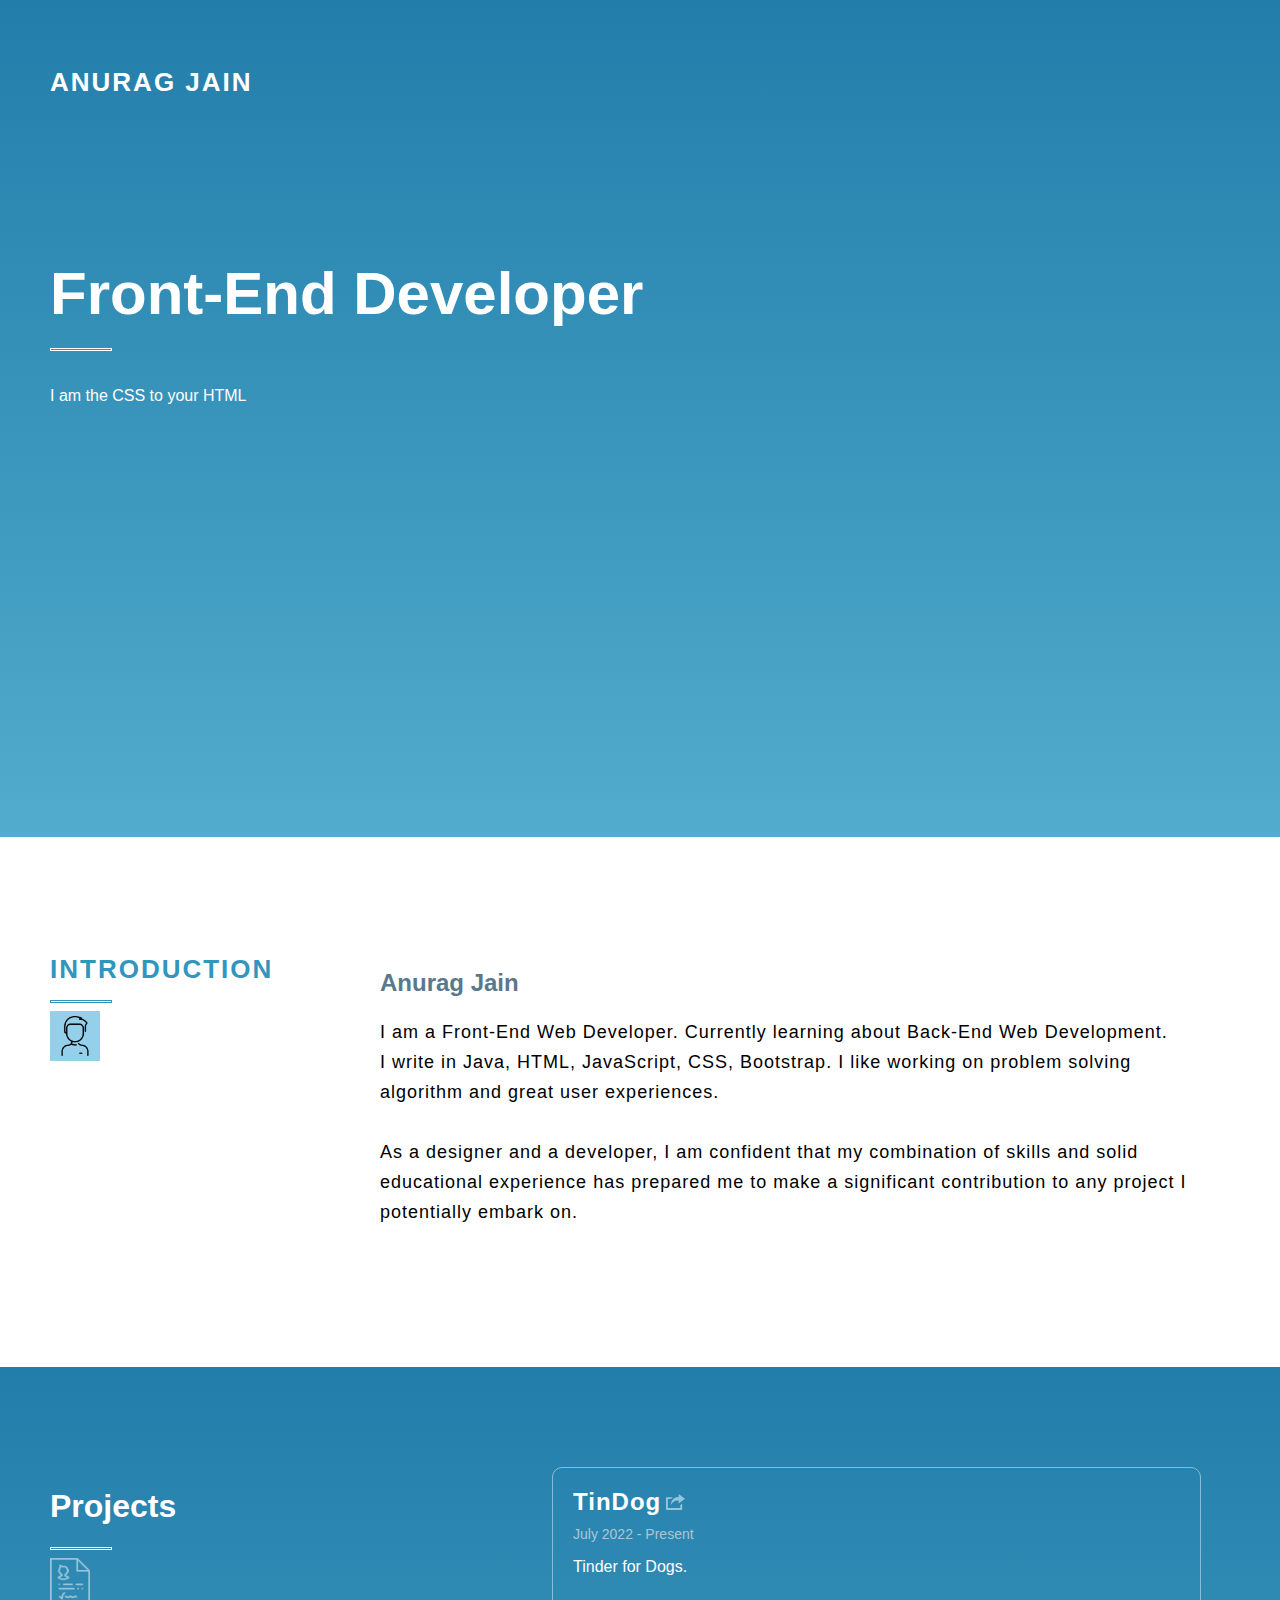
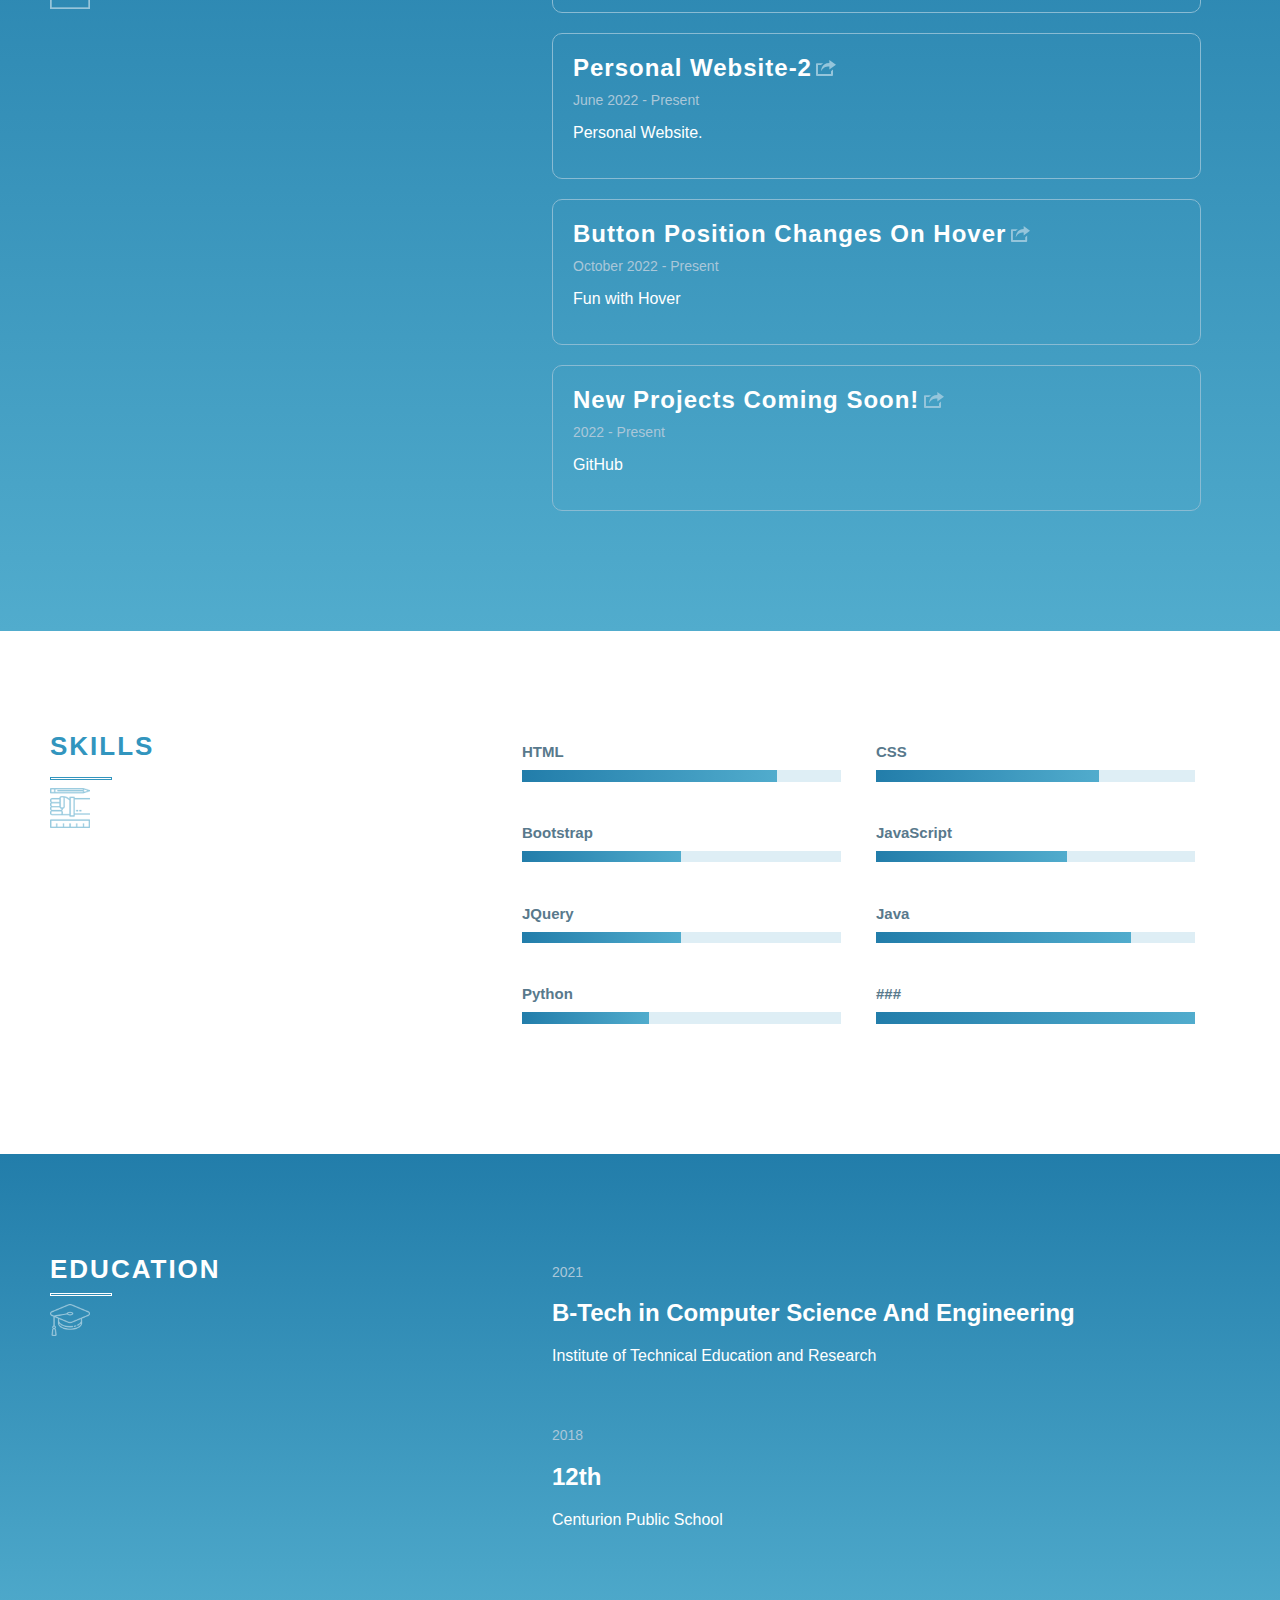
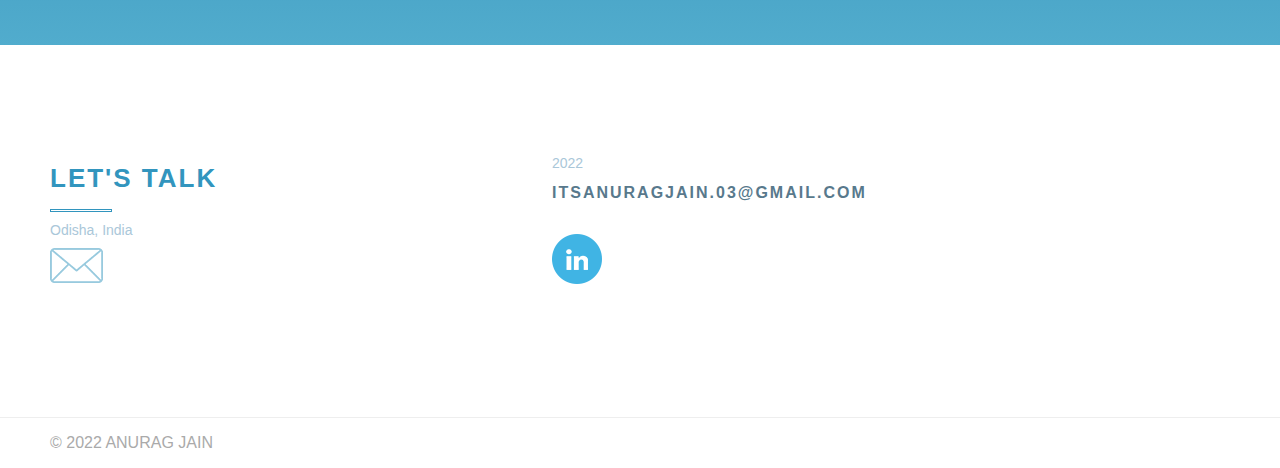
==== index.html @ f8e682bd "uploaded all files" ====
<!DOCTYPE html>
<html lang="en">
<head>
    <meta charset="UTF-8">
    <meta http-equiv="X-UA-Compatible" content="IE=edge">
    <meta name="viewport" content="width=device-width, initial-scale=1.0">
    <title>Document</title>
    <link rel="stylesheet" href="style.css">
</head>
<body>
    <div class="main-div">
        <div class="inner-main-div">
            <div class="div-1">
                <h1 class="name">Anurag Jain</h>
                    <!-- <div class="div-2">
                        <a href="#" class="home">Home</a>
                        <a href="#" class="about">About</a>
                        <a href="#" class="contact">Contact</a>
                    </div> -->
            </div>
            <h1 class="main-h1"><span class="front-end">Front-End </span><span class="developer">Developer</span><span class="designer">Designer</span></h1><hr class="main-hr">
            <p class="main-p">I am the CSS to your HTML</p>
        </div>
    </div>

    <div class="intro-div">
        <div class="inner-intro-div">
            <div class="inner-intro-div-1">
                <h1 class="intro-h1">Introduction</h1><hr class="intro-hr">
                <img src="boy.png" alt="boy" class="boy">
            </div>
            <div class="inner-intro-div-2">
                <h2 class="intro-h2">Anurag Jain</h2>
                <p class="intro-p">
                    I am a Front-End Web Developer. Currently learning about Back-End Web Development.<br>
                    I write in Java, HTML, JavaScript, CSS, Bootstrap. I like working on problem solving algorithm and great user experiences.
                    <br><br>
                    As a designer and a developer, I am confident that my combination of skills and solid educational experience has prepared me to make a significant contribution to any project I potentially embark on.
                </p>
            </div>
        </div>
    </div>

    <div class="project-div">
        <div class="project-div-1">
            <div class="inner-project-div-1">
                <h1 class="project-h1">Projects</h1><hr class="project-hr">
                <img src="project.png" alt="project-icon" class="project-icon">
            </div>
            <div class="inner-project-div-2">
                <div>
                    <div class="box">
                        <h2 class="box-h2">TinDog</h2>
                        <a target="_blank" href="https://anuragjain-git.github.io/tindog"><img src="link.svg"></a>
                        <div class="small">July 2022 - Present</div>
                        <p>Tinder for Dogs.</p>
                    </div>
                    <div class="box">
                        <h2 class="box-h2">Personal Website-2</h2>
                        <a target="_blank" href="https://anuragjain-git.github.io/"><img src="link.svg"></a>
                        <div class="small">June 2022 - Present</div>
                        <p>Personal Website.</p>
                    </div>
                    <div class="box">
                        <h2 class="box-h2">Button Position Changes On Hover</h2>
                        <a target="_blank" href="https://anuragjain-git.github.io/funhover"><img src="link.svg"></a>
                        <div class="small">October 2022 - Present</div>
                        <p>Fun with Hover</p>
                    </div>
                    <div class="box">
                        <h2 class="box-h2">New Projects Coming Soon!</h2>
                        <a target="_blank" href="https://github.io/anuragjain-git"><img src="link.svg"></a>
                        <div class="small">2022 - Present</div>
                        <p>GitHub</p>
                    </div>
                </div>
            </div>
        </div>
    </div>

    <div class="skill-div">
        <div class="skill-inner-div">
            <div class="skill-inner-div-1">
                <h1 class="skill-h1">Skills</h1><hr class="skill-hr">
                <img src="skill.png" alt="skill-icon" class="skill-icon">
            </div>
            <div class="skill-inner-div-2">
                <div>
                    <div class="col">
                        <h2 class="skill-h2">HTML</h2>
                        <div class="progressbar-div">
                            <div class="progressbar-html"></div>
                        </div>
                    </div>

                    <div class="col">
                        <h2 class="skill-h2">CSS</h2>
                        <div class="progressbar-div">
                            <div class="progressbar-css"></div>
                        </div>
                    </div>

                    <div class="col">
                        <h2 class="skill-h2">Bootstrap</h2>
                        <div class="progressbar-div">
                            <div class="progressbar-bootstrap"></div>
                        </div>
                    </div>

                    <div class="col">
                        <h2 class="skill-h2">JavaScript</h2>
                        <div class="progressbar-div">
                            <div class="progressbar-javascript"></div>
                        </div>
                    </div>

                    <div class="col">
                        <h2 class="skill-h2">JQuery</h2>
                        <div class="progressbar-div">
                            <div class="progressbar-jquery"></div>
                        </div>
                    </div>

                    <div class="col">
                        <h2 class="skill-h2">Java</h2>
                        <div class="progressbar-div">
                            <div class="progressbar-java"></div>
                        </div>
                    </div>

                    <div class="col">
                        <h2 class="skill-h2">Python</h2>
                        <div class="progressbar-div">
                            <div class="progressbar-python"></div>
                        </div>
                    </div>

                    <div class="col">
                        <h2 class="skill-h2">###</h2>
                        <div class="progressbar-div">
                            <div class="progressbar-x"></div>
                        </div>
                    </div>
                 </div>
            </div>
        </div>
    </div>

    <div class="education-div">
        <div class="education-inner-div">
            <div class="education-inner-div-1">
                <h1 class="education-h1">Education</h1><hr class="project-hr">
                <img src="education.png" alt="education-icon" class="education-icon">
            </div>
            <div class="education-inner-div-2">
                <div class="edu-div">
                    <div class="small">2021</div>
                    <h2>B-Tech in Computer Science And Engineering</h2>
                    <p>Institute of Technical Education and Research</p>
                    <br><br>
                    <div class="small">2018</div>
                    <h2>12th</h2>
                    <p>Centurion Public School</p>
                </div>
            </div>
        </div>
    </div>

    <div class="contact-div">
        <div class="contact-inner-div">
            <div class="contact-inner-div-1">
                <h1 class="contact-h1">Let's Talk</h1><hr class="contact-hr">
                <div class="small">Odisha, India</div>
                <img src="mail.png" alt="mail-icon" class="mail-icon">
            </div>
            <div class="contact-inner-div-2">
                <div class="small">2022</div>
                <h2 class="contact-h2"><a href="mailto:itsanuragjain.03@gmail.com" class="email">itsanuragjain.03@gmail.com</a></h2>
                <br>
                <a href="#" class="social"><img src="linkedin.png" alt="linkedin-icon"></a>
            </div>
        </div>
    </div>

    <div class="last-div">
        <div class="last-inner-div">
            <p class="last-div-p">© 2022 Anurag Jain</p>
        </div>
    </div>
<script src="https://code.jquery.com/jquery-3.6.1.min.js" integrity="sha256-o88AwQnZB+VDvE9tvIXrMQaPlFFSUTR+nldQm1LuPXQ=" crossorigin="anonymous"></script>
<script src="index.js"></script>
</body>
</html>
---- style.css ----
body {
    margin: 0;
    font-family: Arial, Helvetica, sans-serif;
}

.main-div {
    width: 100%;
    height:93vh;
    overflow: hidden;
    background: linear-gradient(to bottom, rgba(34,125,170,1) 0%, rgba(81,172,205,1) 100%);
    color: white;
    /* padding-bottom: 100px; */
}

.inner-main-div {
    /* padding: 30px 100px 30px 100px; */
    padding: 50px;
}


.div-1,.div-2 {
    display: inline;
}

.div-2 {
    float: right;
}

.home,.about,.contact {
    color: white;
    text-decoration: none;
    font-size: 24px;
}

.about {
    margin-left: 30px;
    margin-right: 30px;
}

.name {
    text-transform: uppercase;
    font-size: 26px;
    letter-spacing: 2px;
}

.main-h1 {
    padding-top: 120px;
    font-size: 60px;
    margin-bottom: 20px;
}

.main-hr {
    width: 60px;
    height: 1px;
    margin-left:0;
    border: 1.8px solid white;
}

.main-p {
    padding-top: 20px;
}

.designer {
    display: none;
}

.intro-div {
    width: 100%;
    height: auto;
    overflow: hidden;
    /* animation-name: fadeinup; */
}

.inner-intro-div {
    display: block;
    /* padding: 100px; */
    padding: 100px 50px 100px;
    height: 330px;
}

.inner-intro-div-1 {
    float: left;
    width: 250px;
    padding-right: 80px;
}

.inner-intro-div-2{
    width: 70%;
    float: left;
    /* padding-left: 80  */
    padding-bottom: 100px;
}

.intro-p {
    width: 100%;
    margin: 0;
    font-size: 18px;
    line-height: 30px;
    letter-spacing: 1px;
}

.intro-h1 {
    text-transform: uppercase;
    font-size: 26px;
    letter-spacing: 2px;
    color: #3295be;
    margin-bottom: 15px;
}

.intro-h2 {
    margin-top: 32px;
    color: #58798c;
}

.boy {
    width: 40px;
    padding: 3px;
    background-color: #95d0ea;
    border:2px solid #95d0ea;
}

.intro-hr {
    width: 60px;
    height: 1px;
    margin-left:0;
    border: 1.8px solid #3295be;
}

.project-div {
    /* height: 860px; */
    height: auto;
    background: linear-gradient(to bottom, rgba(34,125,170,1) 0%, rgba(81,172,205,1) 100%);
    color: white;
}

.project-div-1 {
    padding: 100px 50px;
    height: auto;
    overflow: auto;
}

.inner-project-div-1 {
    width: 40%;
    float: left;
    margin-bottom: 30px;
    padding-right: 30px;
}

.inner-project-div-2 {
    /* position: absolute; */
    width: 55%;
    /* padding-left: 30px; */
    float: left;
}

.project-hr {
    width: 60px;
    height: 1px;
    margin-left:0;
    border: 1.8px solid white;
}

.box {
    border: 1px solid #89bbd3;
    border-radius: 10px;
    padding: 20px;
    color: white;
    margin-bottom: 20px;
}

.project-icon {
    width: 40px;
}

.project-link-1 {
    text-decoration: none;
    color: #cce6f6;
}

.project-link-1:hover {
    color:#fff ;
}

.small {
    font-size: 14px;
    color: #aac7d9;
    margin-bottom: 10px;
    margin-top: 10px;
}

.box-h2 {
    letter-spacing: 1px;
    margin-bottom: 5px;
    display: inline;
    margin: 0;
}

.skill-div {
    height: auto;
    overflow: hidden;
    padding: 100px 50px;
}

.skill-inner-div {
    /* height: 860px; */
    /* color: white; */
    /* padding: 100px; */
}

.skill-inner-div-1 {
    width: 40%;
    float: left;
    margin-bottom: 30px;
    /* padding-right: 30px; */
}

.skill-inner-div-2 {
    width: 60%;
    float: left;
    /* padding-left: 30px; */
}

.col {
    width: 50%;
    float: left;
}

.skill-h1 {
    text-transform: uppercase;
    font-size: 26px;
    letter-spacing: 2px;
    color: #3295be;
    margin-bottom: 15px;
    margin-top: 0;
}

.skill-hr {
    width: 60px;
    height: 1px;
    margin-left:0;
    border: 1.8px solid #3295be;
}

.skill-icon {
    width: 40px;
}



.skill-h2 {
    /* color: #2473a0; */
    color: #58798c;
    font-size: 15px;
    margin-bottom: 10px;
}

.progressbar-div {
    width: 90%;
    height: 11.2px;
    /* position: relative; */
    background-color: #deeef5;
    margin-bottom: 30px;
}

.progressbar-div:hover {
    opacity: 0.7;
}

.progressbar-html,.progressbar-css,.progressbar-bootstrap,.progressbar-javascript,.progressbar-jquery,.progressbar-java,.progressbar-python,.progressbar-x {
    height: 100%;
    background: -webkit-linear-gradient(left, rgba(34,125,170,1) 0%, rgba(81,172,205,1) 100%);;
}

.progressbar-html {
    width: 80%;
}

.progressbar-css {
    width: 70%;
}

.progressbar-bootstrap {
    width: 50%;
}

.progressbar-javascript {
    width: 60%;
}

.progressbar-jquery {
    width: 50%;
}

.progressbar-java {
    width: 80%;
}

.progressbar-python {
    width: 40%;
}

.progressbar-x {
    width: 100%;
}

.education-div {
    height: auto;
    overflow: hidden;
    padding: 100px 50px;
    background: linear-gradient(to bottom, rgba(34,125,170,1) 0%, rgba(81,172,205,1) 100%);
    color: white;
}

.education-inner-div {
    
}

.education-inner-div-1 {
    width: 40%;
    float: left;
    margin-bottom: 30px;
    padding-right: 30px;
}

.education-inner-div-2 {
    width: 55%;
    float: left;
    /* padding-left: 30px; */
}

.edu-div {
    /* padding-left: 20px; */
}

.education-h1 {
    margin: 0;
    text-transform: uppercase;
    font-size: 26px;
    letter-spacing: 2px;
}

.education-hr {
    width: 60px;
    height: 1px;
    margin-left:0;
    border: 1.8px solid white;
}

.education-icon {
    width: 40px;
}

.contact-div {
    height: auto;
    overflow: hidden;
    padding: 100px 50px;
}

.contact-inner-div {
}

.contact-inner-div-1 {
    width: 40%;
    float: left;
    margin-bottom: 30px;
    padding-right: 30px;
}

.contact-inner-div-2 {
    width: 55%;
    float: left;
}

.contact-h1 {
    text-transform: uppercase;
    font-size: 26px;
    letter-spacing: 2px;
    color: #3295be;
    margin-bottom: 15px;
}

.contact-h2 {
    text-transform: uppercase;
    font-size: 16px;
    letter-spacing: 2px;
}

.contact-hr {
    width: 60px;
    height: 1px;
    margin-left:0;
    border: 1.8px solid #3295be;
}

.email {
    color: #58798c;
    text-decoration: none;
}

.email:hover {
    opacity: 0.7;
}

.social:hover {
  opacity: 0.7;
}

.last-div {
    border-top: 1px #eee solid;
}

.last-div-p {
    color: #aaa;
    /* text-align: center; */
    text-transform: uppercase;
    margin-top: 16px;
    margin-bottom: 16px;
}

.last-inner-div {
    padding-left: 50px;
    padding-right: 60px;
}

@media screen and (max-width: 412px) {

    .col {
         width: 100%;
         margin-bottom: 30px;
    }

    .skill-inner-div-2 {
        width: 100%;
    }

    .education-inner-div-2 {
        width: 100%;
    }

    .inner-project-div-2 {
        width: 100%;
    }

    .box {
        width: 80%;
    }

    .contact-div {
        padding-top: 60px;
        padding-bottom: 60px;
    }

    .contact-inner-div-1 {
        width: 50%;
    }

    .contact-inner-div-2 {
        width: 80%;
    }

    /* .main-div {
        height: auto;
        padding-top: 50px;
        padding-bottom: 500px;
    } */
    
}

@media screen and (max-width: 712px) {

    .main-div {
        height: auto;
        padding-top: 50px;
        padding-bottom: 200px;
    }

}
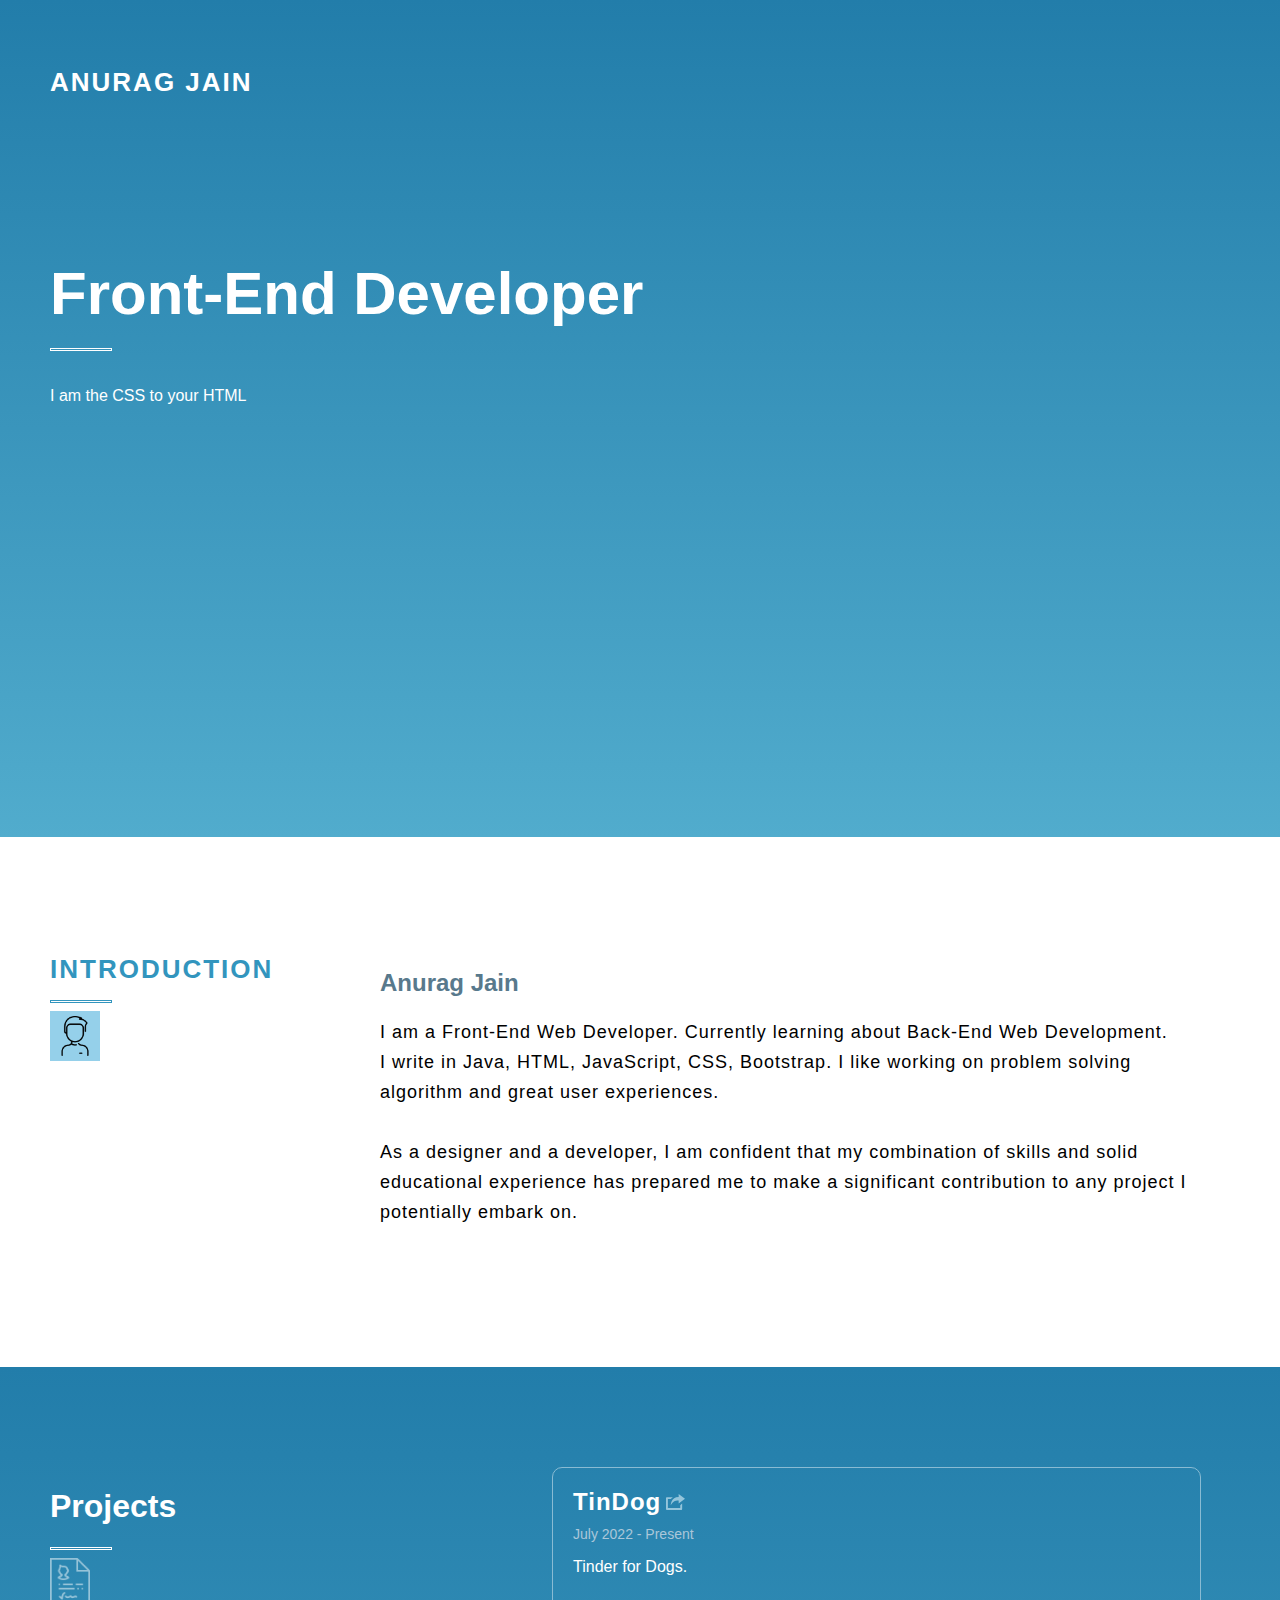
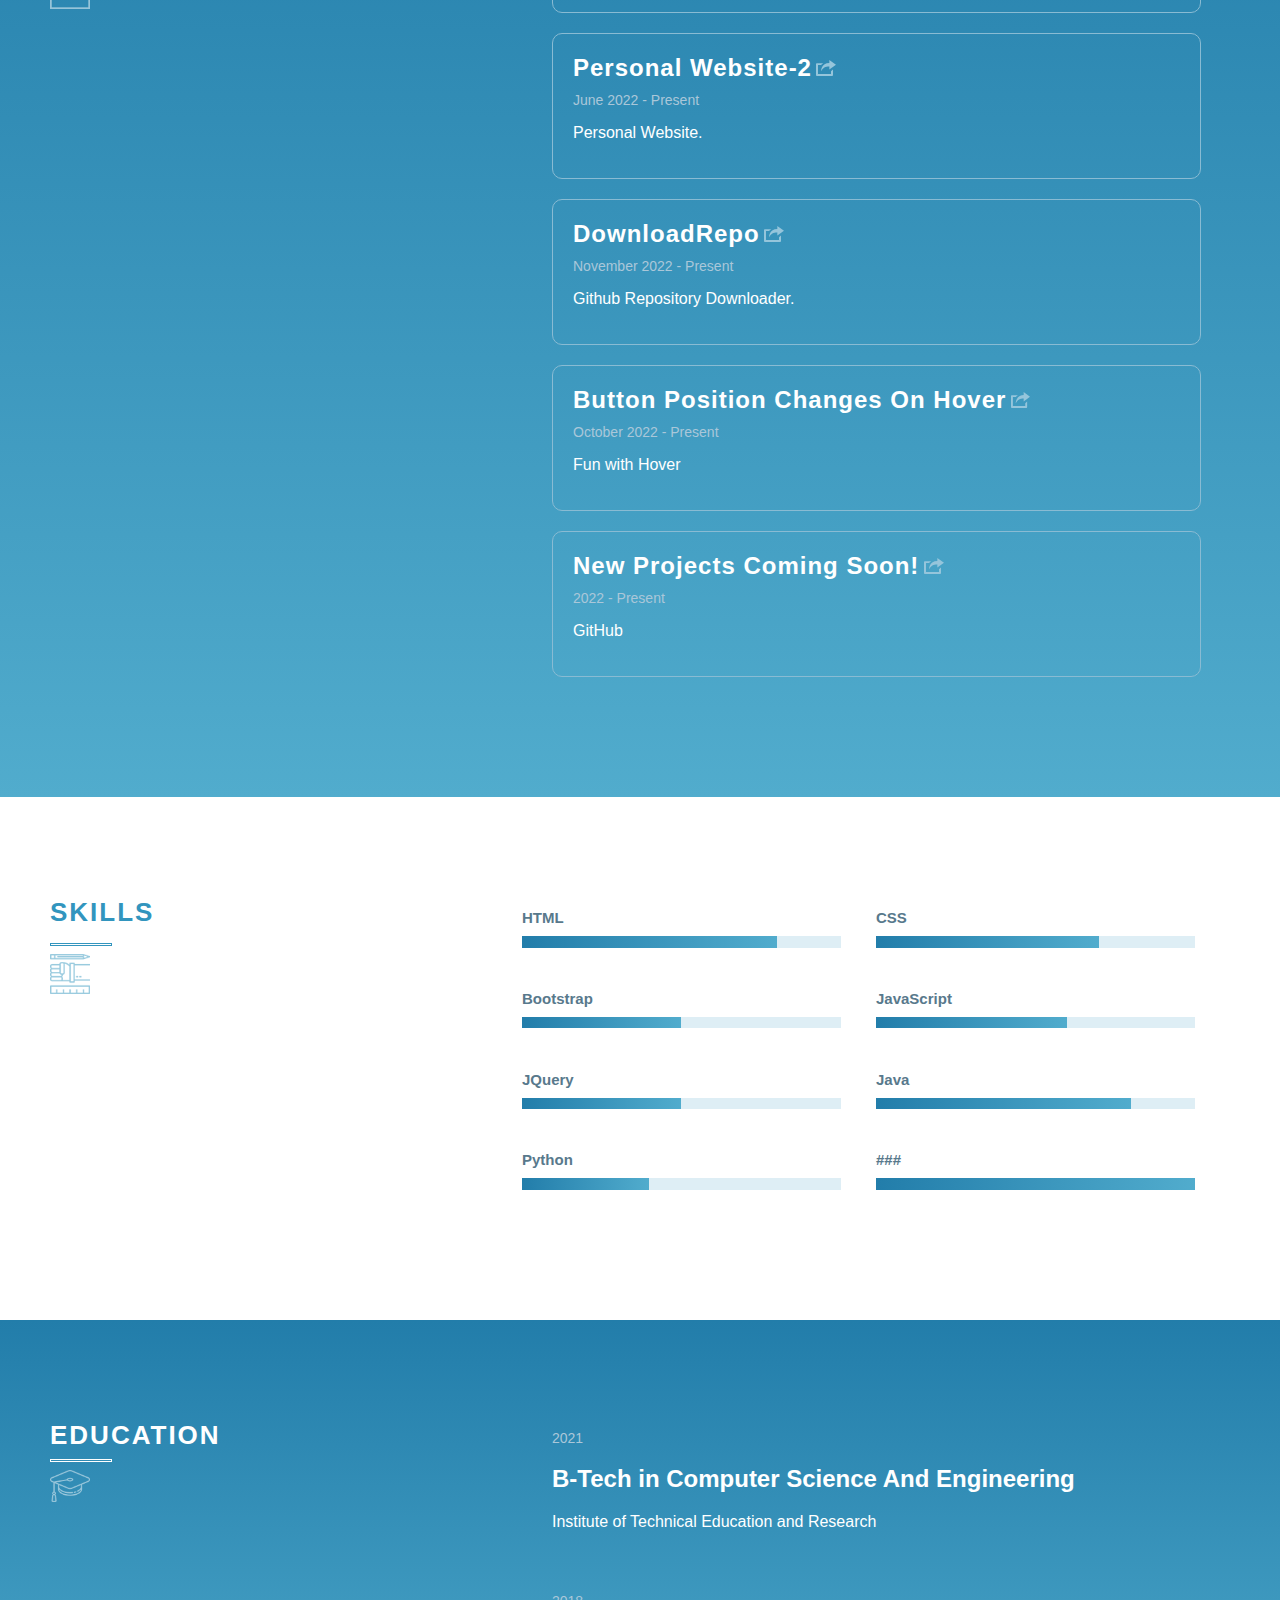
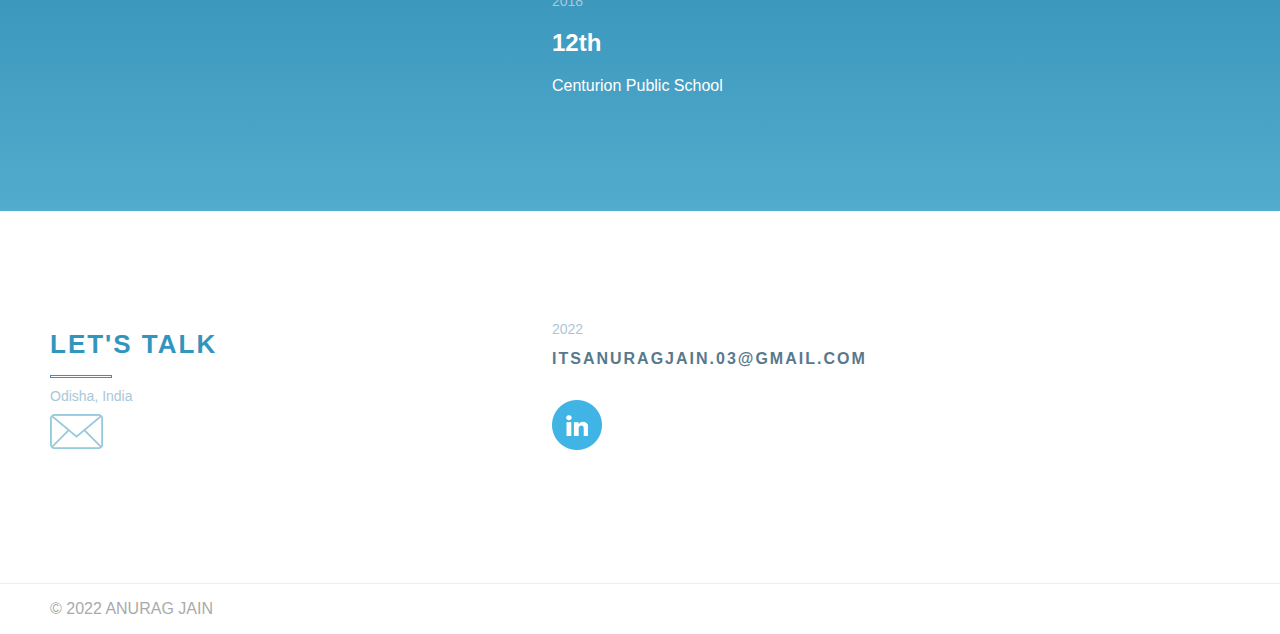
==== commit 53dc18c6: "third div added in inner-project-div-2" ====
--- a/index.html
+++ b/index.html
@@ -60,6 +60,12 @@
                         <a target="_blank" href="https://anuragjain-git.github.io/"><img src="link.svg"></a>
                         <div class="small">June 2022 - Present</div>
                         <p>Personal Website.</p>
+                    </div>
+                    <div class="box">
+                        <h2 class="box-h2">DownloadRepo</h2>
+                        <a target="_blank" href="https://anuragjain-git.github.io/"><img src="link.svg"></a>
+                        <div class="small">November 2022 - Present</div>
+                        <p>Github Repository Downloader.</p>
                     </div>
                     <div class="box">
                         <h2 class="box-h2">Button Position Changes On Hover</h2>
@@ -190,4 +196,4 @@
 <script src="https://code.jquery.com/jquery-3.6.1.min.js" integrity="sha256-o88AwQnZB+VDvE9tvIXrMQaPlFFSUTR+nldQm1LuPXQ=" crossorigin="anonymous"></script>
 <script src="index.js"></script>
 </body>
-</html>+</html>
--- a/style.css
+++ b/style.css
@@ -422,7 +422,7 @@
     padding-right: 60px;
 }
 
-@media screen and (max-width: 412px) {
+@media screen and (max-width: 600px) {
 
     .col {
          width: 100%;
@@ -474,4 +474,4 @@
         padding-bottom: 200px;
     }
 
-}+}
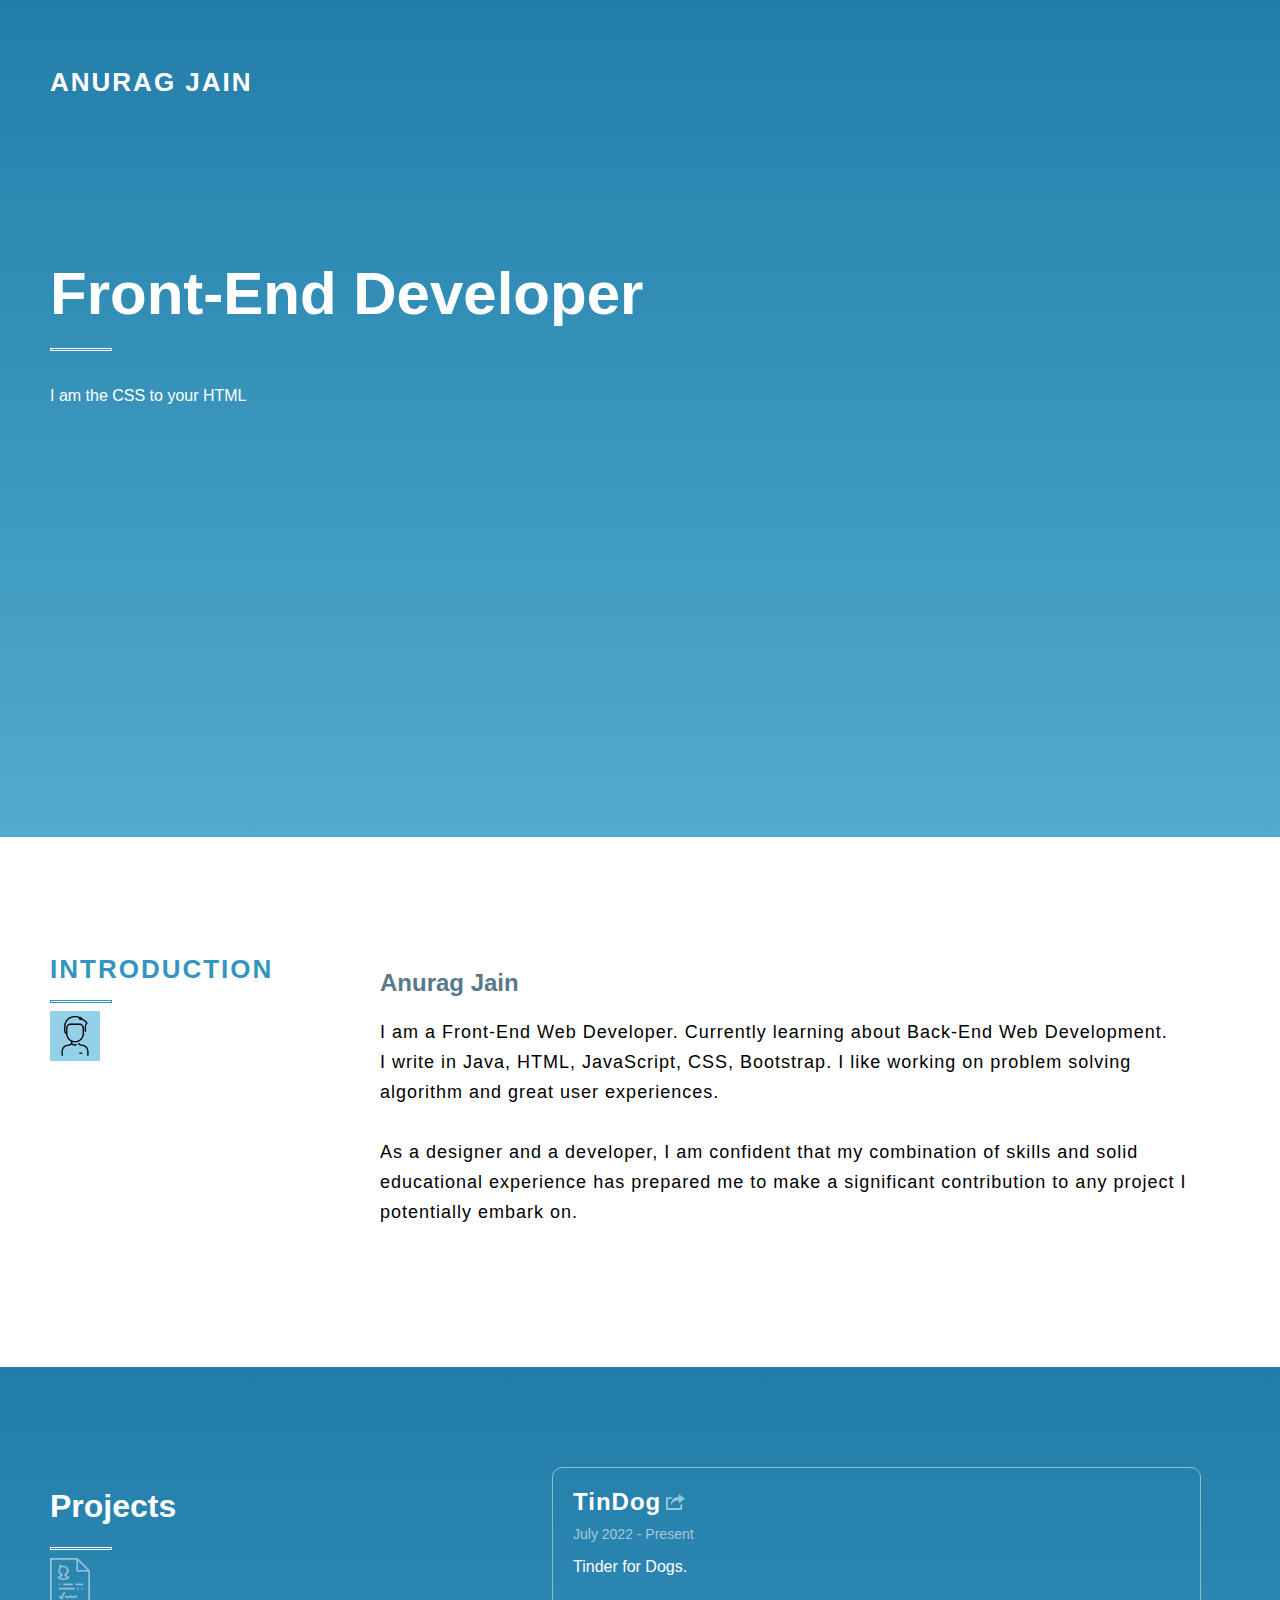
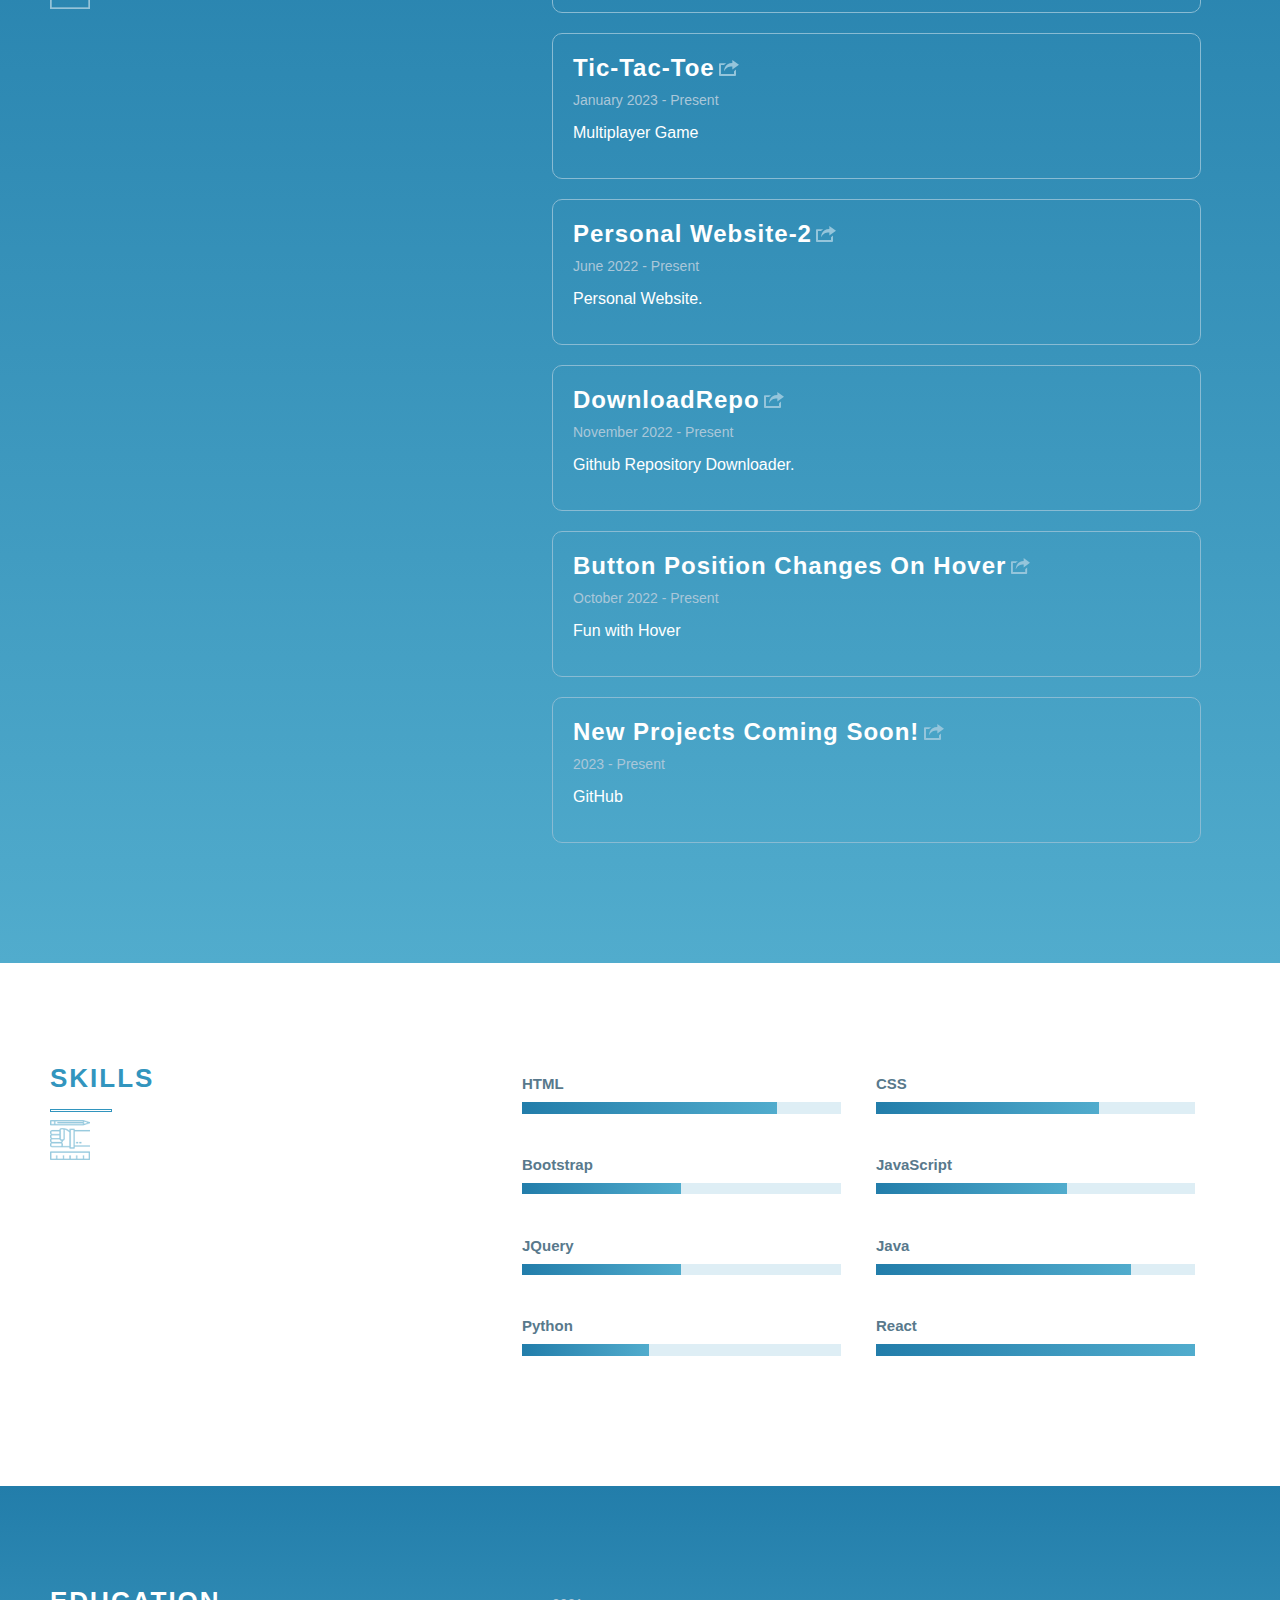
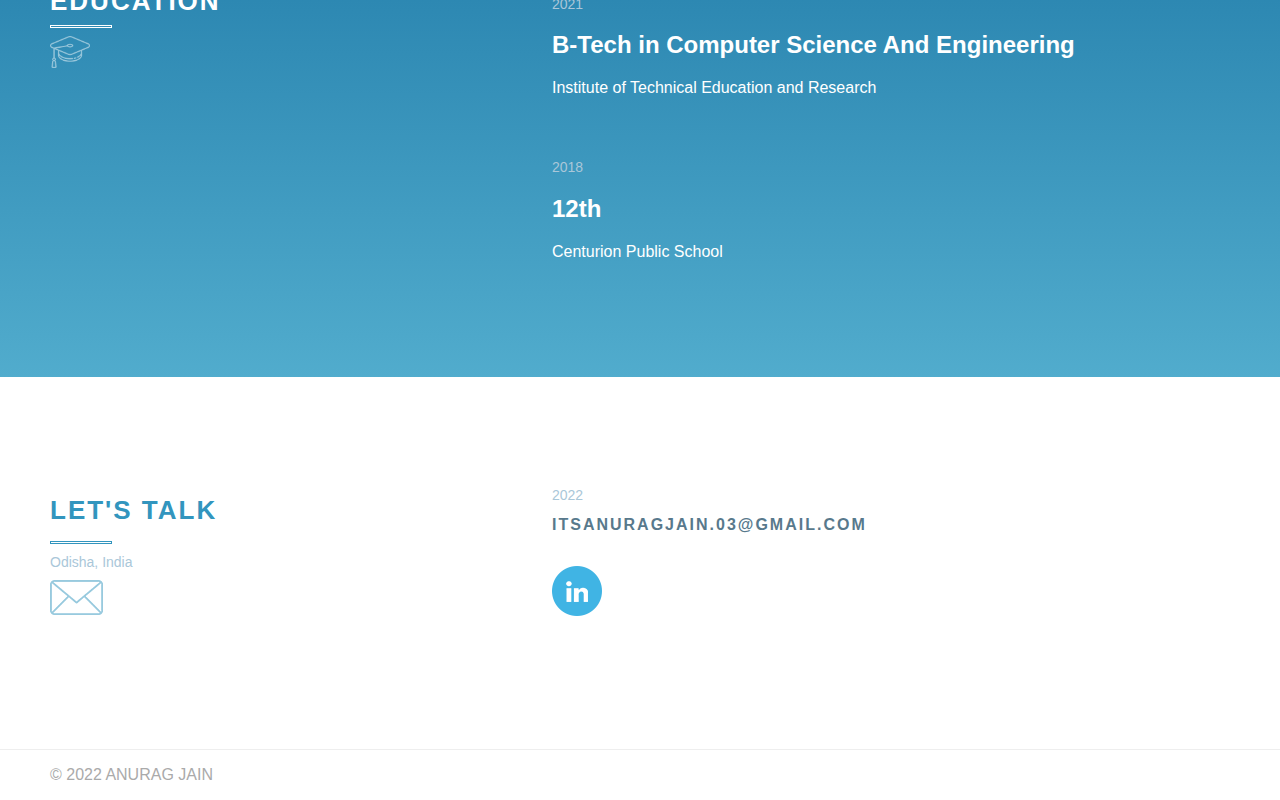
==== commit 612f08c8: "added tictactoe project, added skill react" ====
--- a/index.html
+++ b/index.html
@@ -1,199 +1,206 @@
-<!DOCTYPE html>
-<html lang="en">
-<head>
-    <meta charset="UTF-8">
-    <meta http-equiv="X-UA-Compatible" content="IE=edge">
-    <meta name="viewport" content="width=device-width, initial-scale=1.0">
-    <title>Document</title>
-    <link rel="stylesheet" href="style.css">
-</head>
-<body>
-    <div class="main-div">
-        <div class="inner-main-div">
-            <div class="div-1">
-                <h1 class="name">Anurag Jain</h>
-                    <!-- <div class="div-2">
-                        <a href="#" class="home">Home</a>
-                        <a href="#" class="about">About</a>
-                        <a href="#" class="contact">Contact</a>
-                    </div> -->
-            </div>
-            <h1 class="main-h1"><span class="front-end">Front-End </span><span class="developer">Developer</span><span class="designer">Designer</span></h1><hr class="main-hr">
-            <p class="main-p">I am the CSS to your HTML</p>
-        </div>
-    </div>
-
-    <div class="intro-div">
-        <div class="inner-intro-div">
-            <div class="inner-intro-div-1">
-                <h1 class="intro-h1">Introduction</h1><hr class="intro-hr">
-                <img src="boy.png" alt="boy" class="boy">
-            </div>
-            <div class="inner-intro-div-2">
-                <h2 class="intro-h2">Anurag Jain</h2>
-                <p class="intro-p">
-                    I am a Front-End Web Developer. Currently learning about Back-End Web Development.<br>
-                    I write in Java, HTML, JavaScript, CSS, Bootstrap. I like working on problem solving algorithm and great user experiences.
-                    <br><br>
-                    As a designer and a developer, I am confident that my combination of skills and solid educational experience has prepared me to make a significant contribution to any project I potentially embark on.
-                </p>
-            </div>
-        </div>
-    </div>
-
-    <div class="project-div">
-        <div class="project-div-1">
-            <div class="inner-project-div-1">
-                <h1 class="project-h1">Projects</h1><hr class="project-hr">
-                <img src="project.png" alt="project-icon" class="project-icon">
-            </div>
-            <div class="inner-project-div-2">
-                <div>
-                    <div class="box">
-                        <h2 class="box-h2">TinDog</h2>
-                        <a target="_blank" href="https://anuragjain-git.github.io/tindog"><img src="link.svg"></a>
-                        <div class="small">July 2022 - Present</div>
-                        <p>Tinder for Dogs.</p>
-                    </div>
-                    <div class="box">
-                        <h2 class="box-h2">Personal Website-2</h2>
-                        <a target="_blank" href="https://anuragjain-git.github.io/"><img src="link.svg"></a>
-                        <div class="small">June 2022 - Present</div>
-                        <p>Personal Website.</p>
-                    </div>
-                    <div class="box">
-                        <h2 class="box-h2">DownloadRepo</h2>
-                        <a target="_blank" href="https://anuragjain-git.github.io/"><img src="link.svg"></a>
-                        <div class="small">November 2022 - Present</div>
-                        <p>Github Repository Downloader.</p>
-                    </div>
-                    <div class="box">
-                        <h2 class="box-h2">Button Position Changes On Hover</h2>
-                        <a target="_blank" href="https://anuragjain-git.github.io/funhover"><img src="link.svg"></a>
-                        <div class="small">October 2022 - Present</div>
-                        <p>Fun with Hover</p>
-                    </div>
-                    <div class="box">
-                        <h2 class="box-h2">New Projects Coming Soon!</h2>
-                        <a target="_blank" href="https://github.io/anuragjain-git"><img src="link.svg"></a>
-                        <div class="small">2022 - Present</div>
-                        <p>GitHub</p>
-                    </div>
-                </div>
-            </div>
-        </div>
-    </div>
-
-    <div class="skill-div">
-        <div class="skill-inner-div">
-            <div class="skill-inner-div-1">
-                <h1 class="skill-h1">Skills</h1><hr class="skill-hr">
-                <img src="skill.png" alt="skill-icon" class="skill-icon">
-            </div>
-            <div class="skill-inner-div-2">
-                <div>
-                    <div class="col">
-                        <h2 class="skill-h2">HTML</h2>
-                        <div class="progressbar-div">
-                            <div class="progressbar-html"></div>
-                        </div>
-                    </div>
-
-                    <div class="col">
-                        <h2 class="skill-h2">CSS</h2>
-                        <div class="progressbar-div">
-                            <div class="progressbar-css"></div>
-                        </div>
-                    </div>
-
-                    <div class="col">
-                        <h2 class="skill-h2">Bootstrap</h2>
-                        <div class="progressbar-div">
-                            <div class="progressbar-bootstrap"></div>
-                        </div>
-                    </div>
-
-                    <div class="col">
-                        <h2 class="skill-h2">JavaScript</h2>
-                        <div class="progressbar-div">
-                            <div class="progressbar-javascript"></div>
-                        </div>
-                    </div>
-
-                    <div class="col">
-                        <h2 class="skill-h2">JQuery</h2>
-                        <div class="progressbar-div">
-                            <div class="progressbar-jquery"></div>
-                        </div>
-                    </div>
-
-                    <div class="col">
-                        <h2 class="skill-h2">Java</h2>
-                        <div class="progressbar-div">
-                            <div class="progressbar-java"></div>
-                        </div>
-                    </div>
-
-                    <div class="col">
-                        <h2 class="skill-h2">Python</h2>
-                        <div class="progressbar-div">
-                            <div class="progressbar-python"></div>
-                        </div>
-                    </div>
-
-                    <div class="col">
-                        <h2 class="skill-h2">###</h2>
-                        <div class="progressbar-div">
-                            <div class="progressbar-x"></div>
-                        </div>
-                    </div>
-                 </div>
-            </div>
-        </div>
-    </div>
-
-    <div class="education-div">
-        <div class="education-inner-div">
-            <div class="education-inner-div-1">
-                <h1 class="education-h1">Education</h1><hr class="project-hr">
-                <img src="education.png" alt="education-icon" class="education-icon">
-            </div>
-            <div class="education-inner-div-2">
-                <div class="edu-div">
-                    <div class="small">2021</div>
-                    <h2>B-Tech in Computer Science And Engineering</h2>
-                    <p>Institute of Technical Education and Research</p>
-                    <br><br>
-                    <div class="small">2018</div>
-                    <h2>12th</h2>
-                    <p>Centurion Public School</p>
-                </div>
-            </div>
-        </div>
-    </div>
-
-    <div class="contact-div">
-        <div class="contact-inner-div">
-            <div class="contact-inner-div-1">
-                <h1 class="contact-h1">Let's Talk</h1><hr class="contact-hr">
-                <div class="small">Odisha, India</div>
-                <img src="mail.png" alt="mail-icon" class="mail-icon">
-            </div>
-            <div class="contact-inner-div-2">
-                <div class="small">2022</div>
-                <h2 class="contact-h2"><a href="mailto:itsanuragjain.03@gmail.com" class="email">itsanuragjain.03@gmail.com</a></h2>
-                <br>
-                <a href="#" class="social"><img src="linkedin.png" alt="linkedin-icon"></a>
-            </div>
-        </div>
-    </div>
-
-    <div class="last-div">
-        <div class="last-inner-div">
-            <p class="last-div-p">© 2022 Anurag Jain</p>
-        </div>
-    </div>
-<script src="https://code.jquery.com/jquery-3.6.1.min.js" integrity="sha256-o88AwQnZB+VDvE9tvIXrMQaPlFFSUTR+nldQm1LuPXQ=" crossorigin="anonymous"></script>
-<script src="index.js"></script>
-</body>
-</html>
+<!DOCTYPE html>
+<html lang="en">
+<head>
+    <meta charset="UTF-8">
+    <meta http-equiv="X-UA-Compatible" content="IE=edge">
+    <meta name="viewport" content="width=device-width, initial-scale=1.0">
+    <title>Anurag Jain</title>
+    <link rel="stylesheet" href="style.css">
+    <link rel="icon" href="favicon.ico">
+</head>
+<body>
+    <div class="main-div">
+        <div class="inner-main-div">
+            <div class="div-1">
+                <h1 class="name">Anurag Jain</h>
+                    <!-- <div class="div-2">
+                        <a href="#" class="home">Home</a>
+                        <a href="#" class="about">About</a>
+                        <a href="#" class="contact">Contact</a>
+                    </div> -->
+            </div>
+            <h1 class="main-h1"><span class="front-end">Front-End </span><span class="developer">Developer</span><span class="designer">Designer</span></h1><hr class="main-hr">
+            <p class="main-p">I am the CSS to your HTML</p>
+        </div>
+    </div>
+
+    <div class="intro-div">
+        <div class="inner-intro-div">
+            <div class="inner-intro-div-1">
+                <h1 class="intro-h1">Introduction</h1><hr class="intro-hr">
+                <img src="boy.png" alt="boy" class="boy">
+            </div>
+            <div class="inner-intro-div-2">
+                <h2 class="intro-h2">Anurag Jain</h2>
+                <p class="intro-p">
+                    I am a Front-End Web Developer. Currently learning about Back-End Web Development.<br>
+                    I write in Java, HTML, JavaScript, CSS, Bootstrap. I like working on problem solving algorithm and great user experiences.
+                    <br><br>
+                    As a designer and a developer, I am confident that my combination of skills and solid educational experience has prepared me to make a significant contribution to any project I potentially embark on.
+                </p>
+            </div>
+        </div>
+    </div>
+
+    <div class="project-div">
+        <div class="project-div-1">
+            <div class="inner-project-div-1">
+                <h1 class="project-h1">Projects</h1><hr class="project-hr">
+                <img src="project.png" alt="project-icon" class="project-icon">
+            </div>
+            <div class="inner-project-div-2">
+                <div>
+                    <div class="box">
+                        <h2 class="box-h2">TinDog</h2>
+                        <a target="_blank" href="https://anuragjain-git.github.io/tindog"><img src="link.svg"></a>
+                        <div class="small">July 2022 - Present</div>
+                        <p>Tinder for Dogs.</p>
+                    </div>
+                    <div class="box">
+                        <h2 class="box-h2">Tic-Tac-Toe</h2>
+                        <a target="_blank" href="https://anuragjain-git.github.io/tictactoe"><img src="link.svg"></a>
+                        <div class="small">January 2023 - Present</div>
+                        <p>Multiplayer Game</p>
+                    </div>
+                    <div class="box">
+                        <h2 class="box-h2">Personal Website-2</h2>
+                        <a target="_blank" href="https://anuragjain-git.github.io/Anurag"><img src="link.svg"></a>
+                        <div class="small">June 2022 - Present</div>
+                        <p>Personal Website.</p>
+                    </div>
+                    <div class="box">
+                        <h2 class="box-h2">DownloadRepo</h2>
+                        <a target="_blank" href="https://anuragjain-git.github.io/downloadrepo"><img src="link.svg"></a>
+                        <div class="small">November 2022 - Present</div>
+                        <p>Github Repository Downloader.</p>
+                    </div>
+                    <div class="box">
+                        <h2 class="box-h2">Button Position Changes On Hover</h2>
+                        <a target="_blank" href="https://anuragjain-git.github.io/funhover"><img src="link.svg"></a>
+                        <div class="small">October 2022 - Present</div>
+                        <p>Fun with Hover</p>
+                    </div>
+                    <div class="box">
+                        <h2 class="box-h2">New Projects Coming Soon!</h2>
+                        <a target="_blank" href="https://github.com/anuragjain-git"><img src="link.svg"></a>
+                        <div class="small">2023 - Present</div>
+                        <p>GitHub</p>
+                    </div>
+                </div>
+            </div>
+        </div>
+    </div>
+
+    <div class="skill-div">
+        <div class="skill-inner-div">
+            <div class="skill-inner-div-1">
+                <h1 class="skill-h1">Skills</h1><hr class="skill-hr">
+                <img src="skill.png" alt="skill-icon" class="skill-icon">
+            </div>
+            <div class="skill-inner-div-2">
+                <div>
+                    <div class="col">
+                        <h2 class="skill-h2">HTML</h2>
+                        <div class="progressbar-div">
+                            <div class="progressbar-html"></div>
+                        </div>
+                    </div>
+
+                    <div class="col">
+                        <h2 class="skill-h2">CSS</h2>
+                        <div class="progressbar-div">
+                            <div class="progressbar-css"></div>
+                        </div>
+                    </div>
+
+                    <div class="col">
+                        <h2 class="skill-h2">Bootstrap</h2>
+                        <div class="progressbar-div">
+                            <div class="progressbar-bootstrap"></div>
+                        </div>
+                    </div>
+
+                    <div class="col">
+                        <h2 class="skill-h2">JavaScript</h2>
+                        <div class="progressbar-div">
+                            <div class="progressbar-javascript"></div>
+                        </div>
+                    </div>
+
+                    <div class="col">
+                        <h2 class="skill-h2">JQuery</h2>
+                        <div class="progressbar-div">
+                            <div class="progressbar-jquery"></div>
+                        </div>
+                    </div>
+
+                    <div class="col">
+                        <h2 class="skill-h2">Java</h2>
+                        <div class="progressbar-div">
+                            <div class="progressbar-java"></div>
+                        </div>
+                    </div>
+
+                    <div class="col">
+                        <h2 class="skill-h2">Python</h2>
+                        <div class="progressbar-div">
+                            <div class="progressbar-python"></div>
+                        </div>
+                    </div>
+
+                    <div class="col">
+                        <h2 class="skill-h2">React</h2>
+                        <div class="progressbar-div">
+                            <div class="progressbar-x"></div>
+                        </div>
+                    </div>
+                 </div>
+            </div>
+        </div>
+    </div>
+
+    <div class="education-div">
+        <div class="education-inner-div">
+            <div class="education-inner-div-1">
+                <h1 class="education-h1">Education</h1><hr class="project-hr">
+                <img src="education.png" alt="education-icon" class="education-icon">
+            </div>
+            <div class="education-inner-div-2">
+                <div class="edu-div">
+                    <div class="small">2021</div>
+                    <h2>B-Tech in Computer Science And Engineering</h2>
+                    <p>Institute of Technical Education and Research</p>
+                    <br><br>
+                    <div class="small">2018</div>
+                    <h2>12th</h2>
+                    <p>Centurion Public School</p>
+                </div>
+            </div>
+        </div>
+    </div>
+
+    <div class="contact-div">
+        <div class="contact-inner-div">
+            <div class="contact-inner-div-1">
+                <h1 class="contact-h1">Let's Talk</h1><hr class="contact-hr">
+                <div class="small">Odisha, India</div>
+                <img src="mail.png" alt="mail-icon" class="mail-icon">
+            </div>
+            <div class="contact-inner-div-2">
+                <div class="small">2022</div>
+                <h2 class="contact-h2"><a href="mailto:itsanuragjain.03@gmail.com" class="email">itsanuragjain.03@gmail.com</a></h2>
+                <br>
+                <a href="#" class="social"><img src="linkedin.png" alt="linkedin-icon"></a>
+            </div>
+        </div>
+    </div>
+
+    <div class="last-div">
+        <div class="last-inner-div">
+            <p class="last-div-p">© 2022 Anurag Jain</p>
+        </div>
+    </div>
+<script src="https://code.jquery.com/jquery-3.6.1.min.js" integrity="sha256-o88AwQnZB+VDvE9tvIXrMQaPlFFSUTR+nldQm1LuPXQ=" crossorigin="anonymous"></script>
+<script src="index.js"></script>
+</body>
+</html>
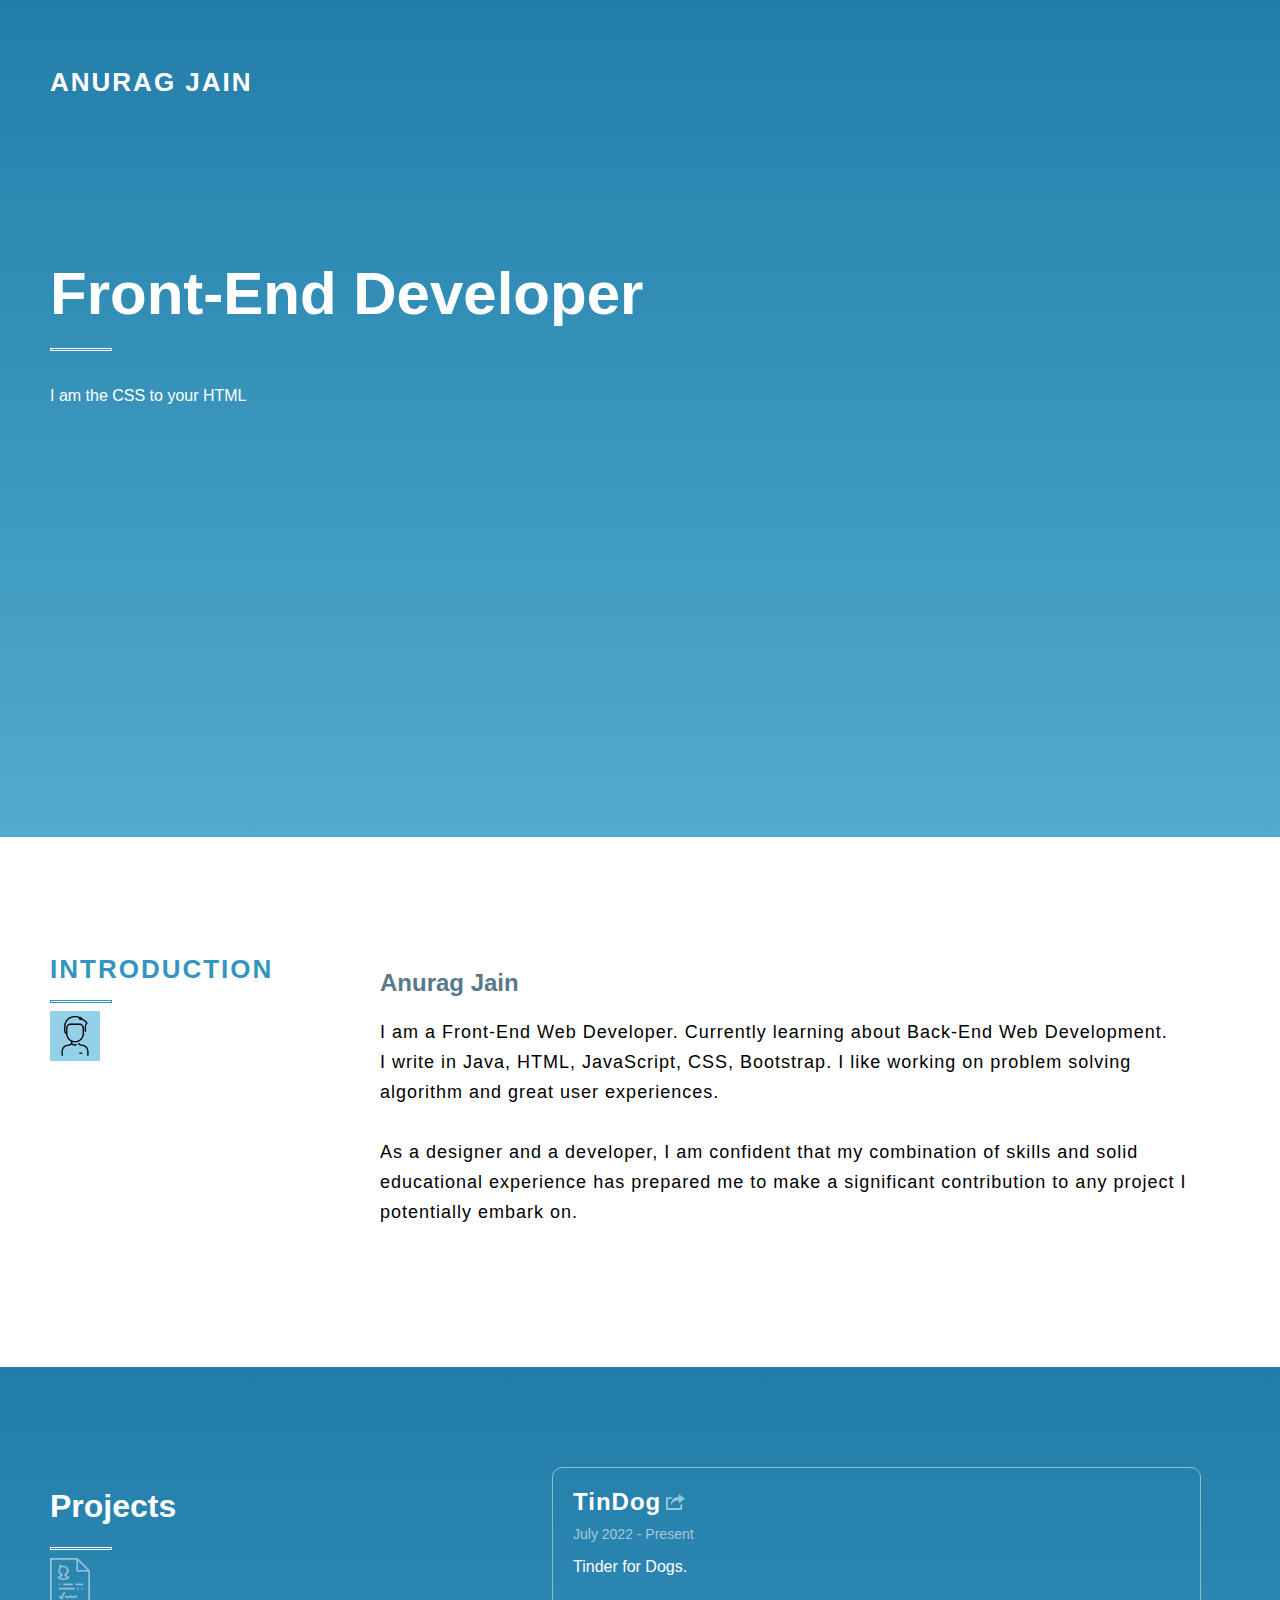
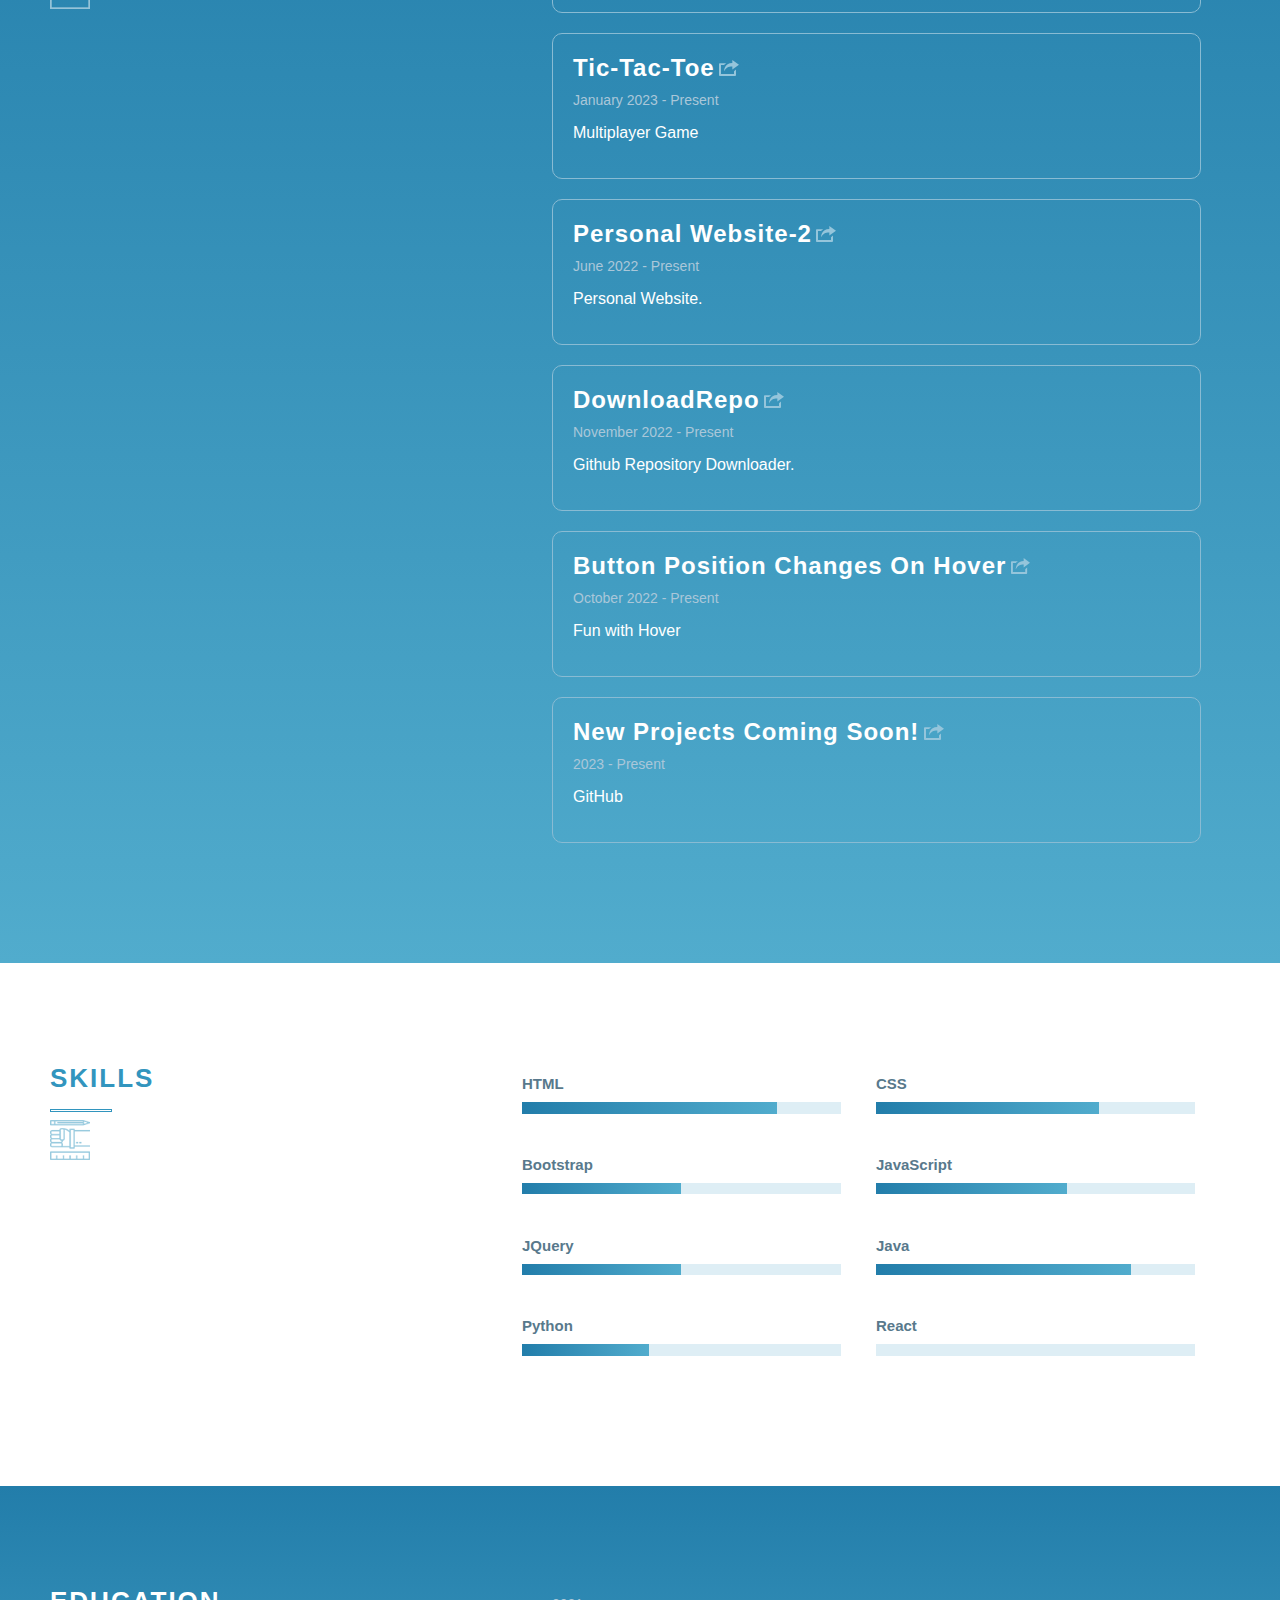
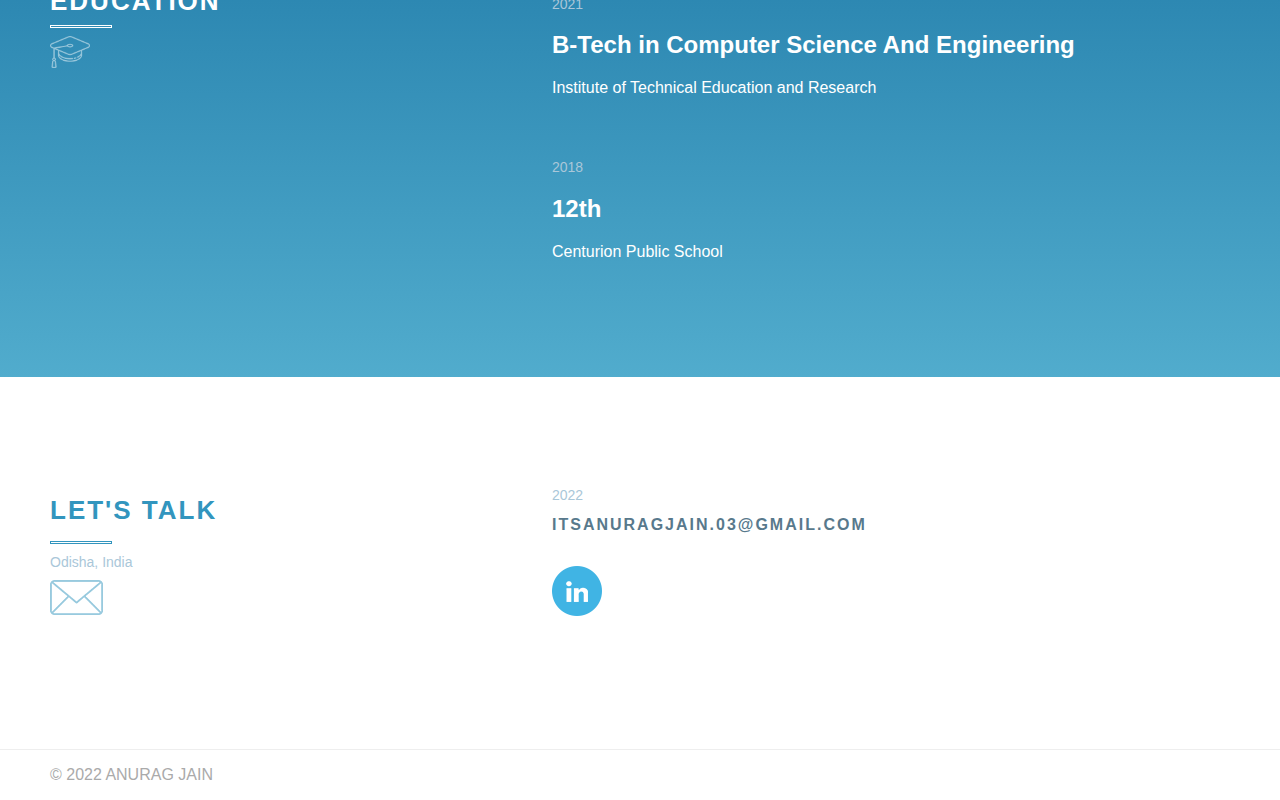
==== commit e34b3eb8: "added linked in link" ====
--- a/index.html
+++ b/index.html
@@ -5,6 +5,7 @@
     <meta http-equiv="X-UA-Compatible" content="IE=edge">
     <meta name="viewport" content="width=device-width, initial-scale=1.0">
     <title>Anurag Jain</title>
+    <meta name="description" content="I am a Front Web Developer, Programmer. Love coding as much as i do? Lets talk about how awesome it can be.">
     <link rel="stylesheet" href="style.css">
     <link rel="icon" href="favicon.ico">
 </head>
@@ -76,7 +77,7 @@
                     </div>
                     <div class="box">
                         <h2 class="box-h2">Button Position Changes On Hover</h2>
-                        <a target="_blank" href="https://anuragjain-git.github.io/funhover"><img src="link.svg"></a>
+                        <a target="_blank" href="https://anuragjain-git.github.io/admissionform"><img src="link.svg"></a>
                         <div class="small">October 2022 - Present</div>
                         <p>Fun with Hover</p>
                     </div>
@@ -151,7 +152,7 @@
                     <div class="col">
                         <h2 class="skill-h2">React</h2>
                         <div class="progressbar-div">
-                            <div class="progressbar-x"></div>
+                            <div class="progressbar-React"></div>
                         </div>
                     </div>
                  </div>
@@ -190,7 +191,7 @@
                 <div class="small">2022</div>
                 <h2 class="contact-h2"><a href="mailto:itsanuragjain.03@gmail.com" class="email">itsanuragjain.03@gmail.com</a></h2>
                 <br>
-                <a href="#" class="social"><img src="linkedin.png" alt="linkedin-icon"></a>
+                <a href="https://www.linkedin.com/in/anuragjain-in/" class="social"><img src="linkedin.png" alt="linkedin-icon"></a>
             </div>
         </div>
     </div>
